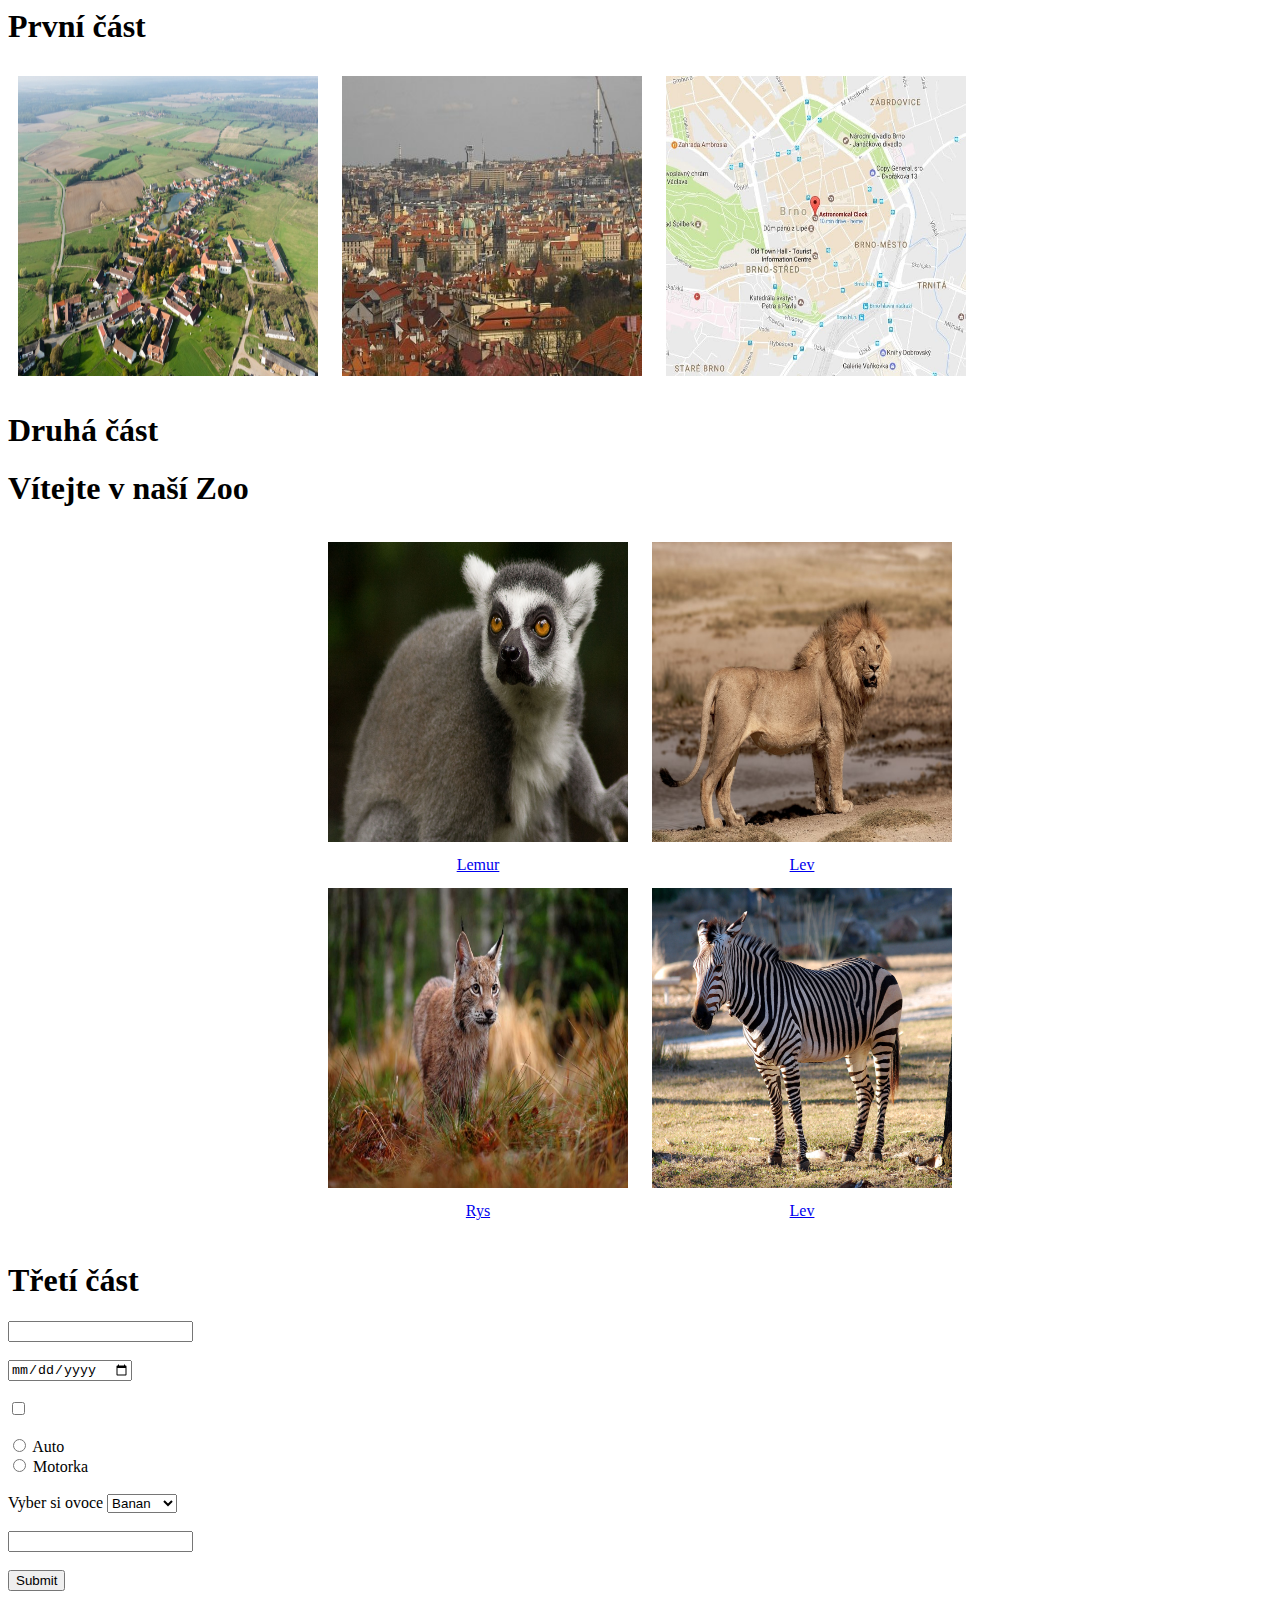
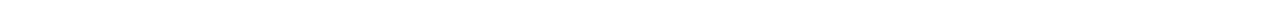
==== Cviceni_2/cv2.html @ 0ab5f303 "TIS - cv1,2" ====
<!DOCTYPE HTML PUBLIC "-//W3C//DTD HTML 4.01 Transitional//EN">
<html>
  <head>
  <meta http-equiv="content-type" content="text/html; charset=utf-8">
  <meta name="generator" content="PSPad editor, www.pspad.com">
  <title>Cviení 2 - cech23</title>
  <style>
  img{
    width: 300px;
    height: 300px;
    padding: 10px;
  }
  .center{
    display: flex;
    justify-content: center;
  }
  td{
    text-align: center;
  }
  </style>
  </head>
  <body>
  <h1>První část</h1>
  <a href="vesnice.html"><img src="./cv2Images/vesnice.jpeg"></a>
  <a href="mesto.html"><img src="./cv2Images/mesto.jpg"></a>
  <a href="mapa.html"><img src="./cv2Images/mapa.jpg"></a>
  <h1>Druhá část</h1>
  <h1>Vítejte v naší Zoo</h1>

  <table class="center">
    <tr>
        <td><a href="lemur.html"><img src="./cv2Images/lemur.jpg"></a></td>   <td><a href="lev.html"><img src="./cv2Images/lev.jpg"></a></td>
    </tr>
    <tr>
        <td><a href="lemur.html">Lemur</a></td>   <td><a href="lev.html">Lev</a></td>
    </tr>
    <tr>
        <td><a href="rys.html"><img src="./cv2Images/rys.jpg"></a></td>   <td><a href="zebra.html"><img src="./cv2Images/zebra.jpg"></a></td>
    </tr>
    <tr>
        <td><a href="rys.html">Rys</a></td>   <td><a href="lemur.html">Lev</a></td>
    </tr>
  </table>
<br>
<h1>Třetí část</h1>
    <form>
        <input type="text">
        <br>
        <br>
        <input type="date" id="date" name="date">
        <br>
        <br>
        <input type="checkbox" id="vehicle1" name="vehicle1" value="Bike">
        <br>
        <br>
        <input type="radio" id="auto" name="DopravniProstredek" value="Auto">
        <label for="auto">Auto</label><br>
        <input type="radio" id="motorka" name="DopravniProstredek" value="Motorka">
        <label for="motorka">Motorka</label>
        <br>
        <br>
        <label for="ovoce">Vyber si ovoce</label>
        <select id="ovoce" name="ovoce">
  <option value="banan">Banan</option>
  <option value="Jablko">Jablko</option>
  <option value="sveska">Švestka</option>
  <option value="vino">Víno</option>
</select>
<br>
<br>
<input type="textarea" id="textarea" name="textarea">
<br>
<br>
<input type="submit" value="Submit">
    </form>  
  </body>
</html>
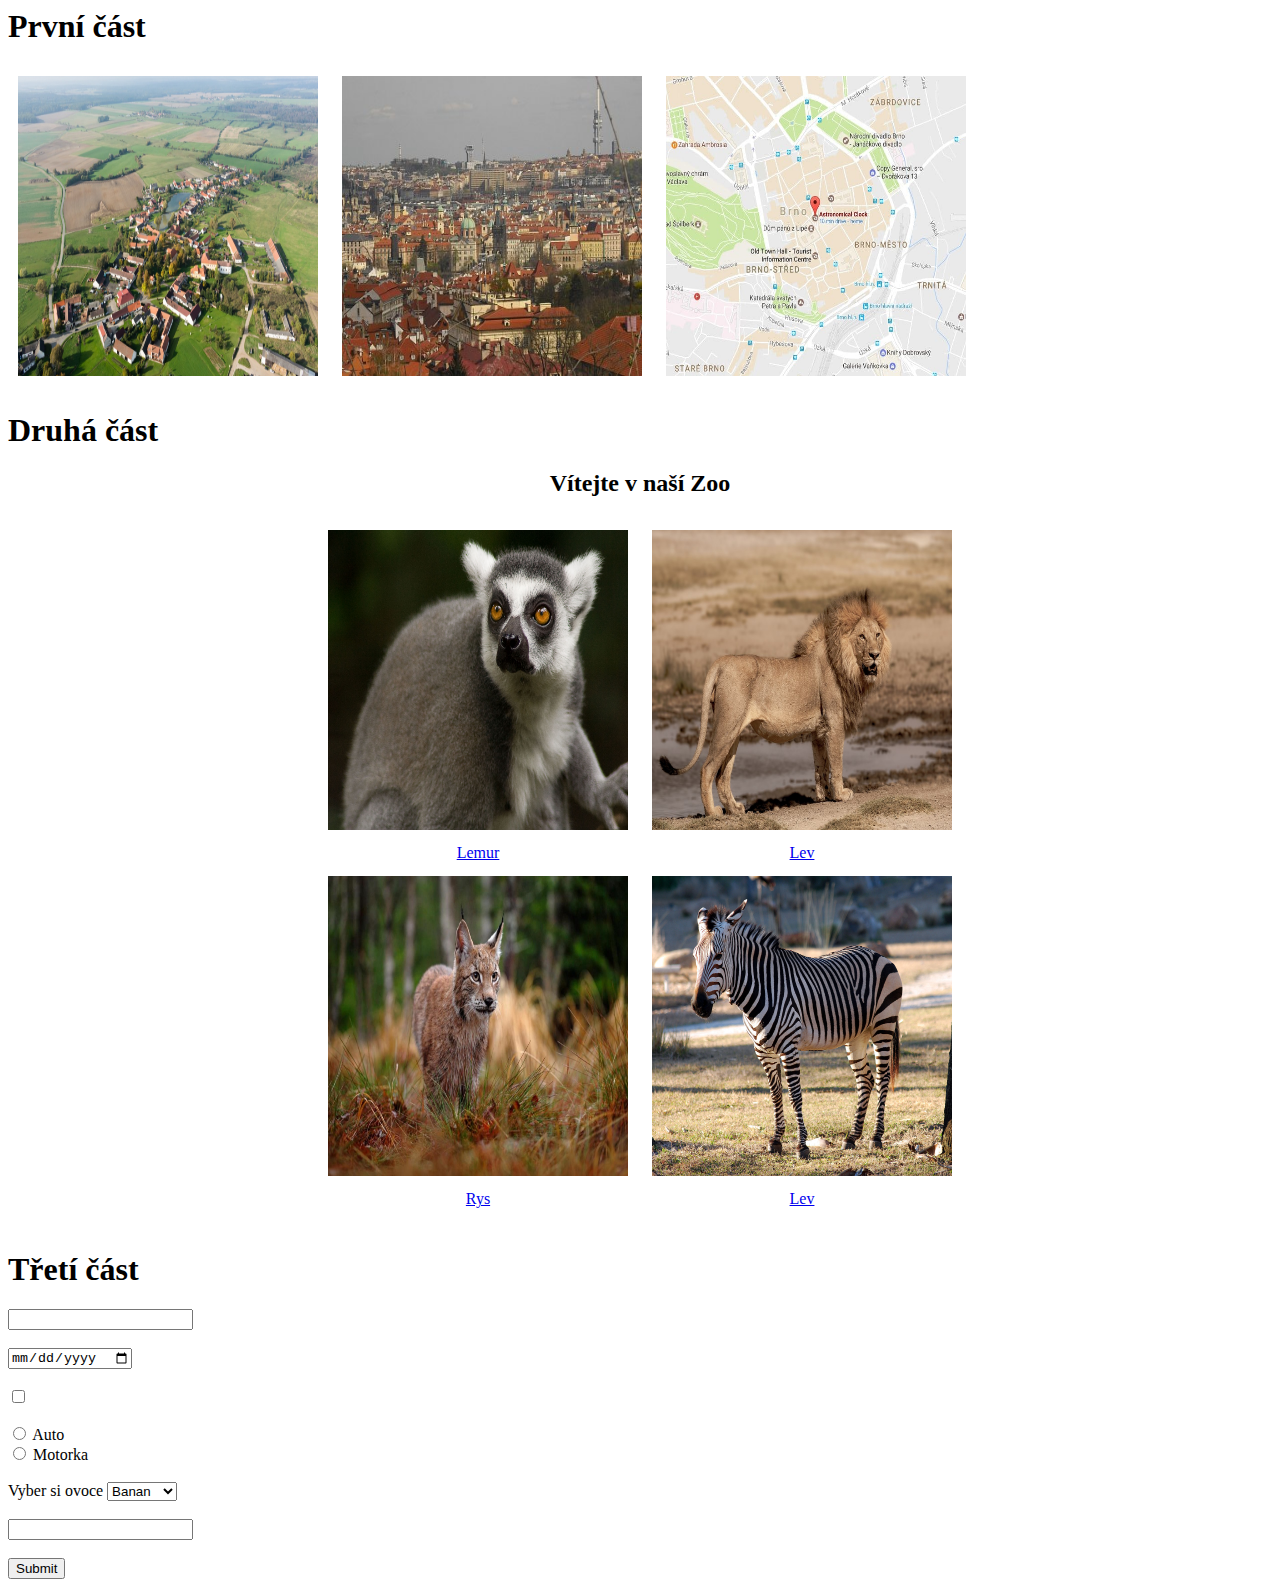
==== commit d427e904: "zarovaní h2 na střed" ====
--- a/Cviceni_2/cv2.html
+++ b/Cviceni_2/cv2.html
@@ -17,6 +17,10 @@
   td{
     text-align: center;
   }
+  h2{
+    display: flex;
+    justify-content: center;
+  }
   </style>
   </head>
   <body>
@@ -25,7 +29,7 @@
   <a href="mesto.html"><img src="./cv2Images/mesto.jpg"></a>
   <a href="mapa.html"><img src="./cv2Images/mapa.jpg"></a>
   <h1>Druhá část</h1>
-  <h1>Vítejte v naší Zoo</h1>
+  <h2>Vítejte v naší Zoo</h2>
 
   <table class="center">
     <tr>
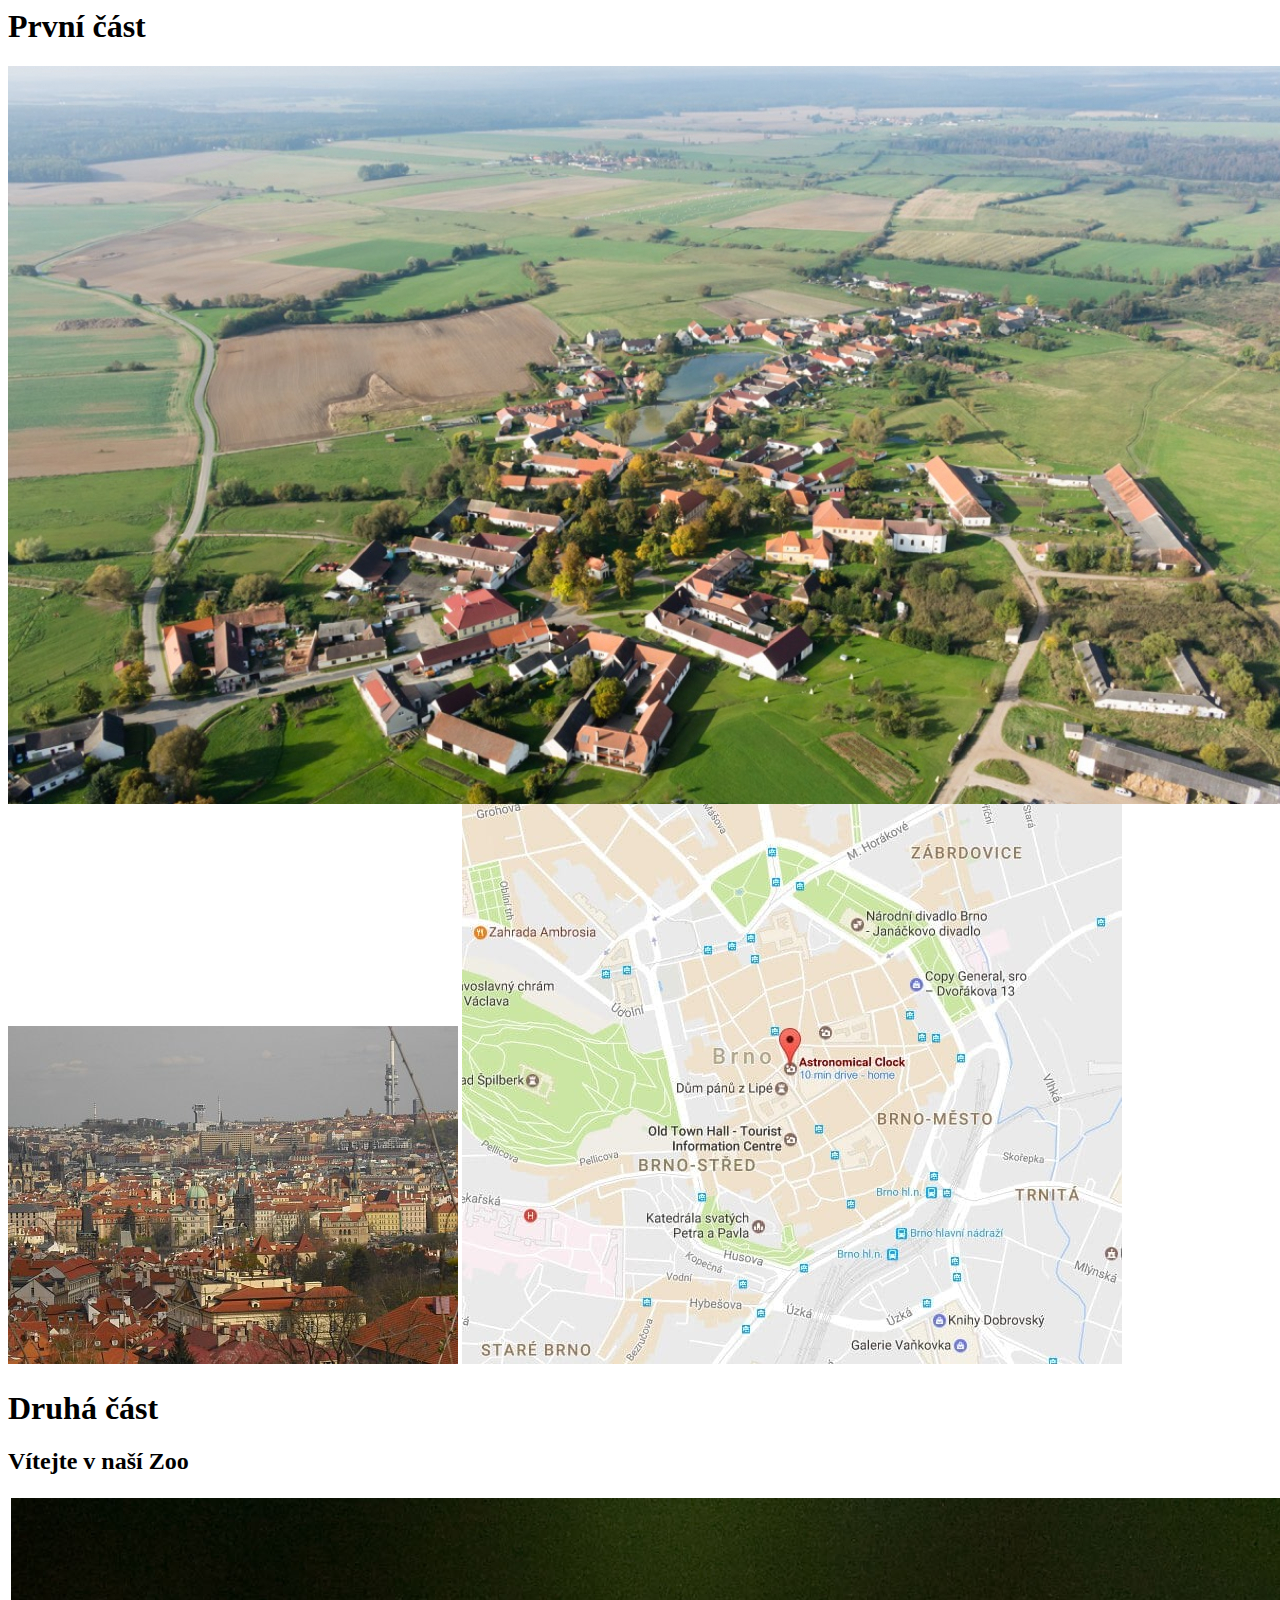
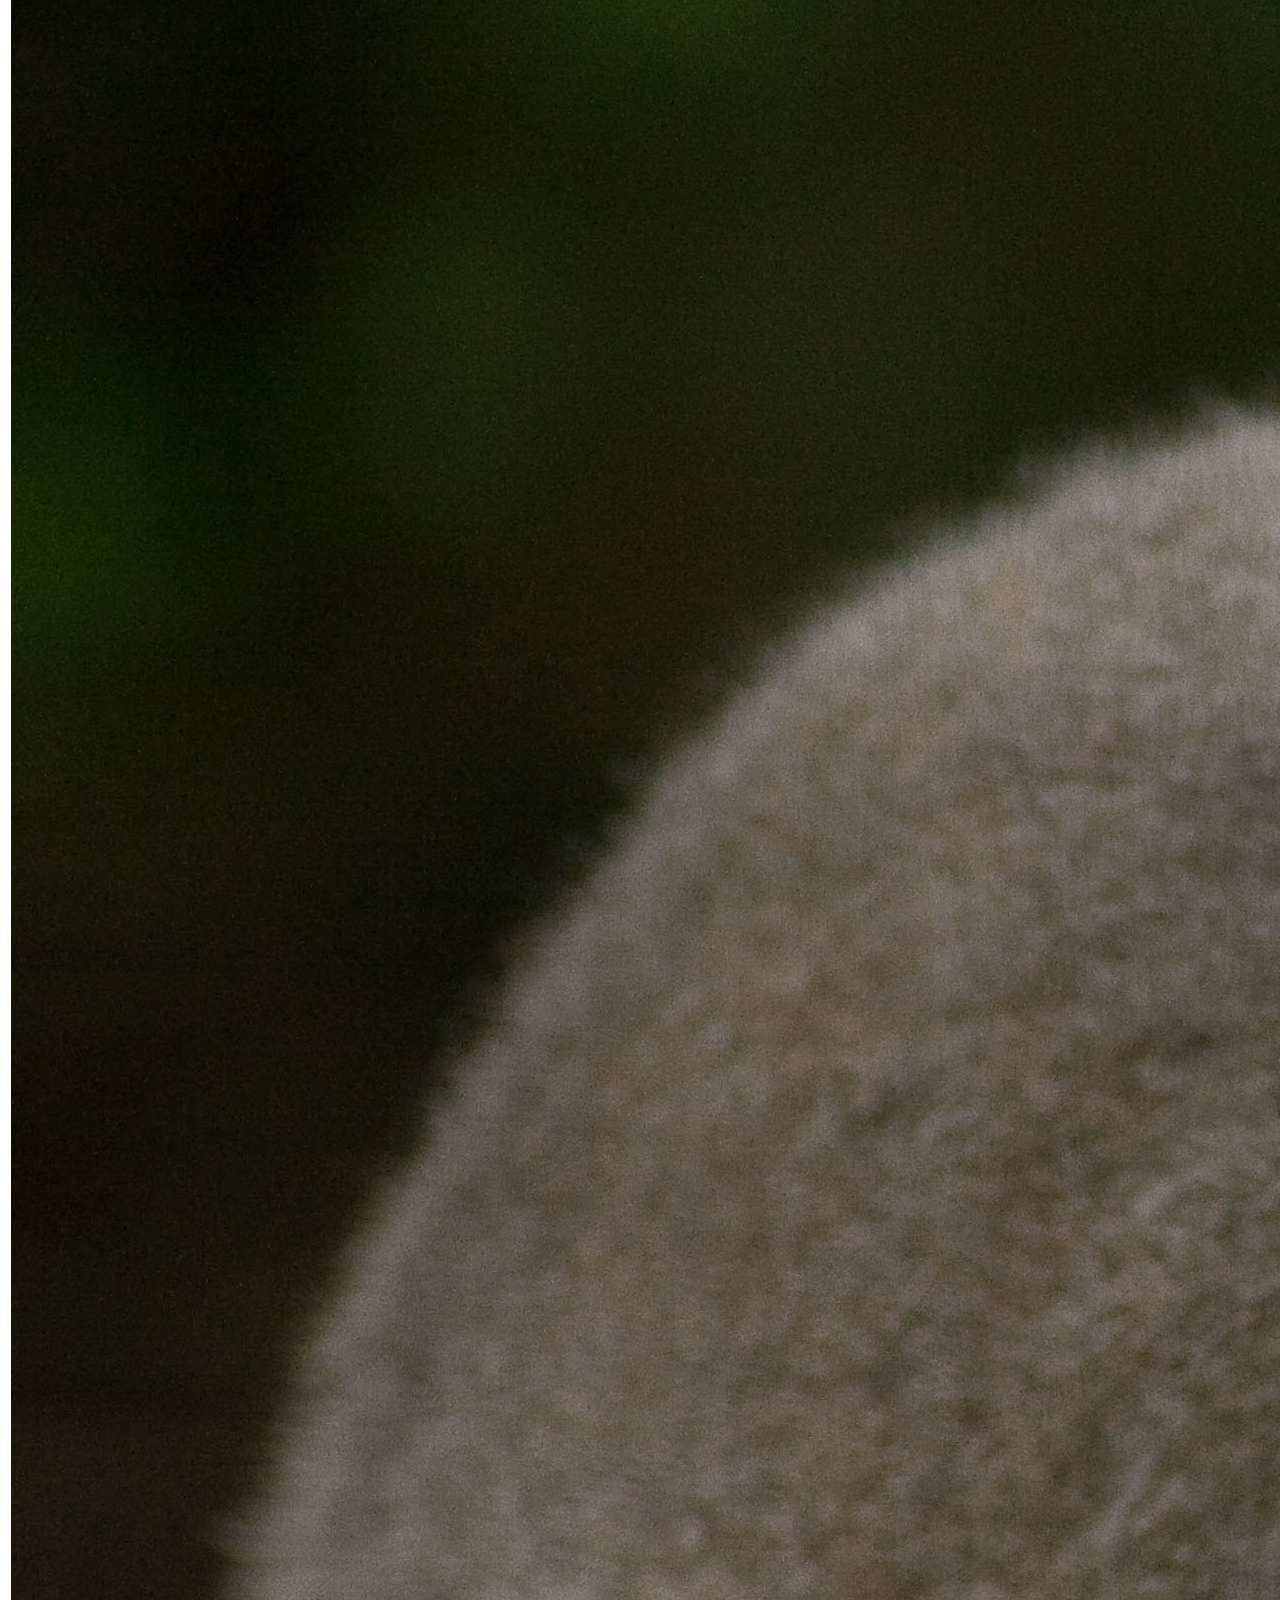
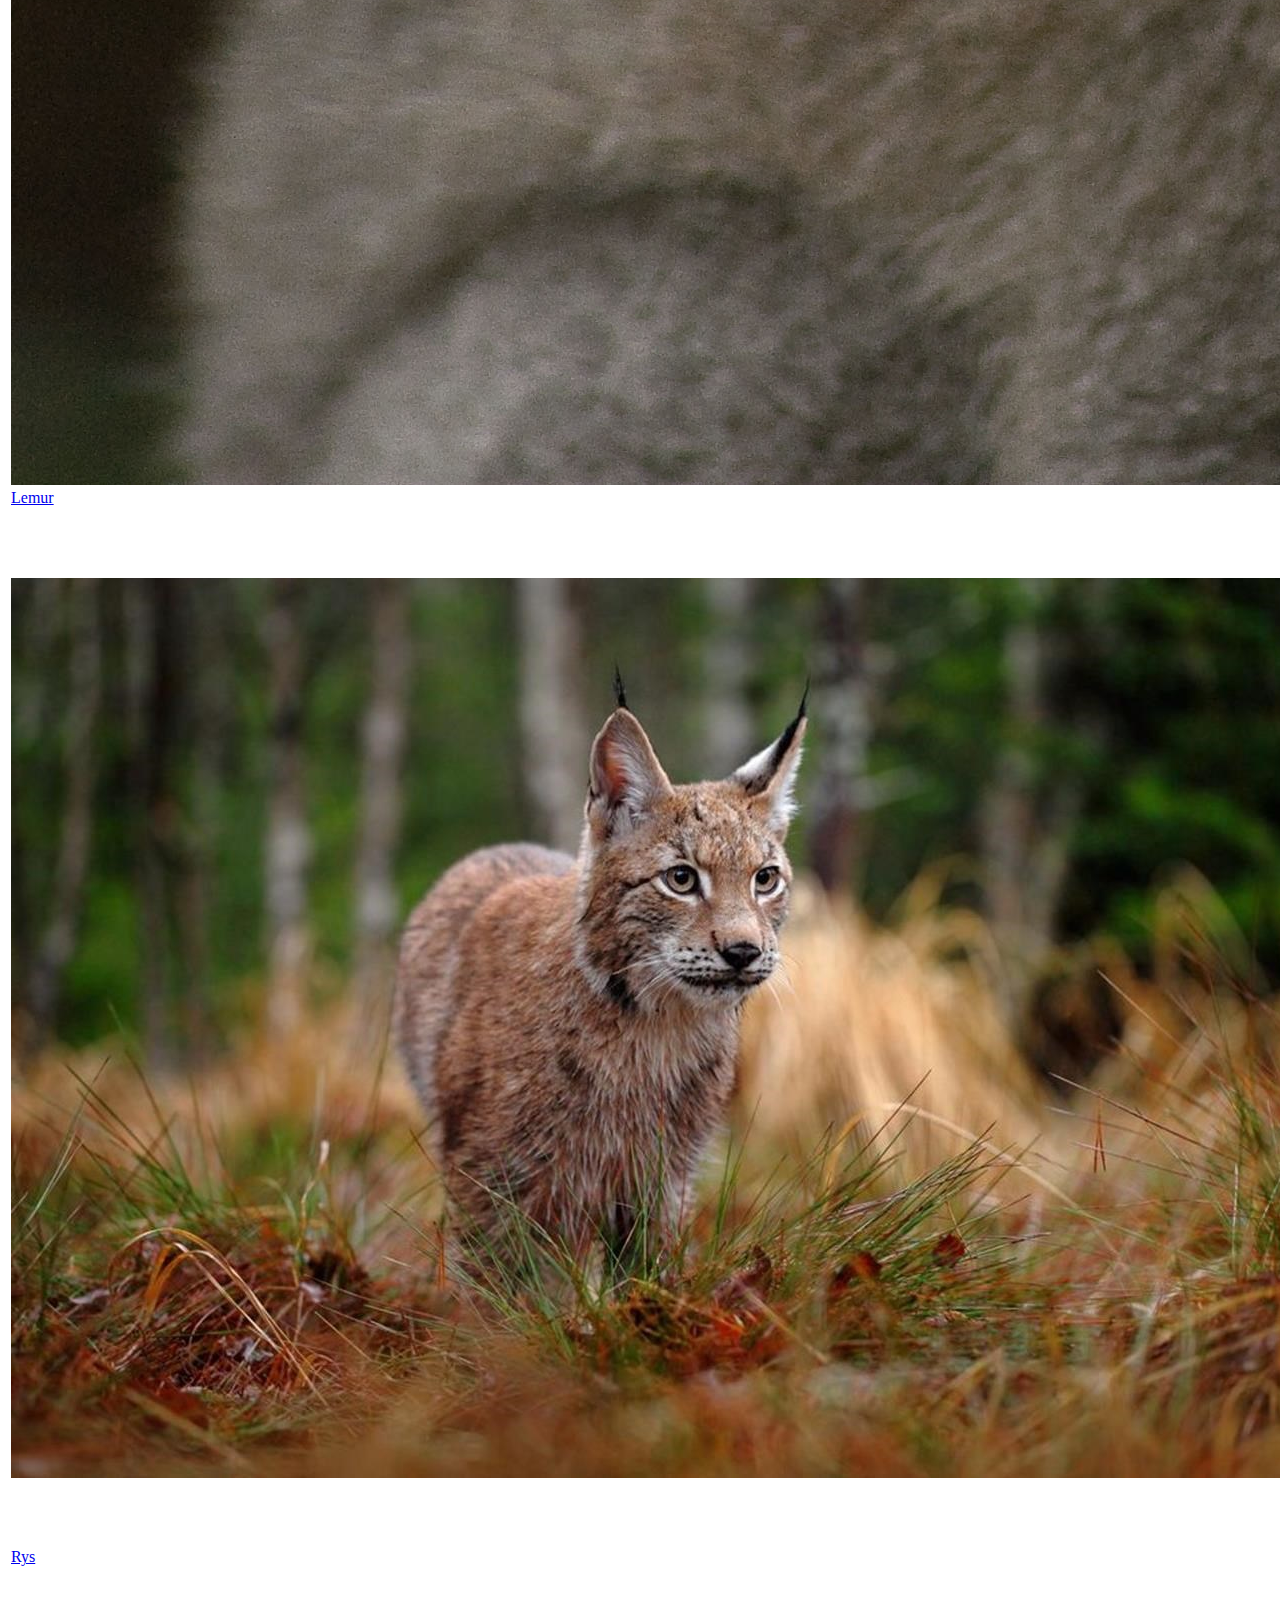
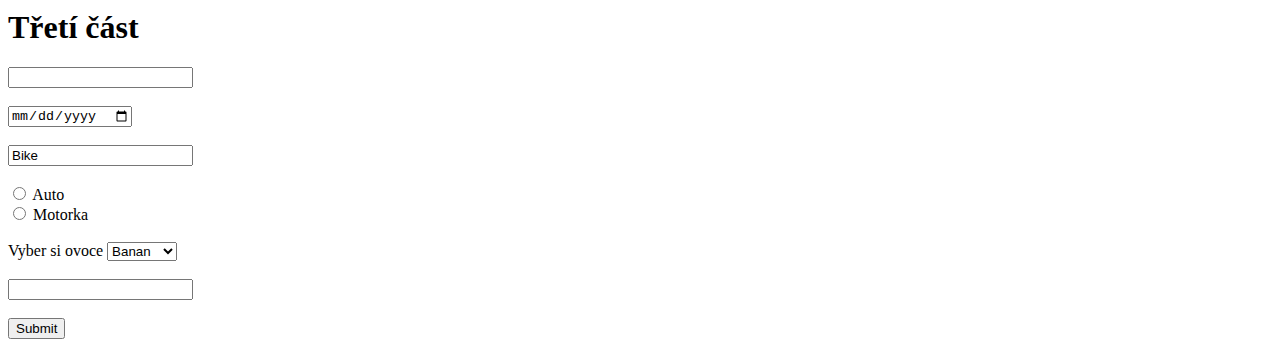
==== commit 7538695e: "Modify Styles.css & cv2.html" ====
--- a/Cviceni_2/cv2.html
+++ b/Cviceni_2/cv2.html
@@ -3,43 +3,26 @@
   <head>
   <meta http-equiv="content-type" content="text/html; charset=utf-8">
   <meta name="generator" content="PSPad editor, www.pspad.com">
+  <link href="styles.css" type="stylesheet">
   <title>Cviení 2 - cech23</title>
-  <style>
-  img{
-    width: 300px;
-    height: 300px;
-    padding: 10px;
-  }
-  .center{
-    display: flex;
-    justify-content: center;
-  }
-  td{
-    text-align: center;
-  }
-  h2{
-    display: flex;
-    justify-content: center;
-  }
-  </style>
   </head>
   <body>
   <h1>První část</h1>
-  <a href="vesnice.html"><img src="./cv2Images/vesnice.jpeg"></a>
-  <a href="mesto.html"><img src="./cv2Images/mesto.jpg"></a>
-  <a href="mapa.html"><img src="./cv2Images/mapa.jpg"></a>
+  <a href="vesnice.html"><img src="./cv2Images/vesnice.jpeg" alt="vesnice"></a>
+  <a href="mesto.html"><img src="./cv2Images/mesto.jpg" alt="mesto"></a>
+  <a href="mapa.html"><img src="./cv2Images/mapa.jpg" alt="mapa"></a>
   <h1>Druhá část</h1>
   <h2>Vítejte v naší Zoo</h2>
 
   <table class="center">
     <tr>
-        <td><a href="lemur.html"><img src="./cv2Images/lemur.jpg"></a></td>   <td><a href="lev.html"><img src="./cv2Images/lev.jpg"></a></td>
+        <td><a href="lemur.html"><img src="./cv2Images/lemur.jpg" alt="lemur"></a></td>   <td><a href="lev.html"><img src="./cv2Images/lev.jpg" alt="lev"></a></td>
     </tr>
     <tr>
         <td><a href="lemur.html">Lemur</a></td>   <td><a href="lev.html">Lev</a></td>
     </tr>
     <tr>
-        <td><a href="rys.html"><img src="./cv2Images/rys.jpg"></a></td>   <td><a href="zebra.html"><img src="./cv2Images/zebra.jpg"></a></td>
+        <td><a href="rys.html"><img src="./cv2Images/rys.jpg" alt="rys"></a></td>   <td><a href="zebra.html"><img src="./cv2Images/zebra.jpg" alt="zebra"></a></td>
     </tr>
     <tr>
         <td><a href="rys.html">Rys</a></td>   <td><a href="lemur.html">Lev</a></td>
@@ -47,14 +30,14 @@
   </table>
 <br>
 <h1>Třetí část</h1>
-    <form>
+    <form action="http://www.example.com/example.htm">
         <input type="text">
         <br>
         <br>
         <input type="date" id="date" name="date">
         <br>
         <br>
-        <input type="checkbox" id="vehicle1" name="vehicle1" value="Bike">
+        <input type="text" id="vehicle1" name="vehicle1" value="Bike">
         <br>
         <br>
         <input type="radio" id="auto" name="DopravniProstredek" value="Auto">
--- a/Cviceni_2/styles.css
+++ b/Cviceni_2/styles.css
@@ -0,0 +1,19 @@
+img{
+    width: 300px;
+    height: 300px;
+    padding: 10px;
+  }
+  .center{
+    display: flex;
+    justify-content: center;
+  }
+  td{
+    text-align: center;
+  }
+  h2{
+    display: flex;
+    justify-content: center;
+  }
+  body{
+    background-color: red;
+  }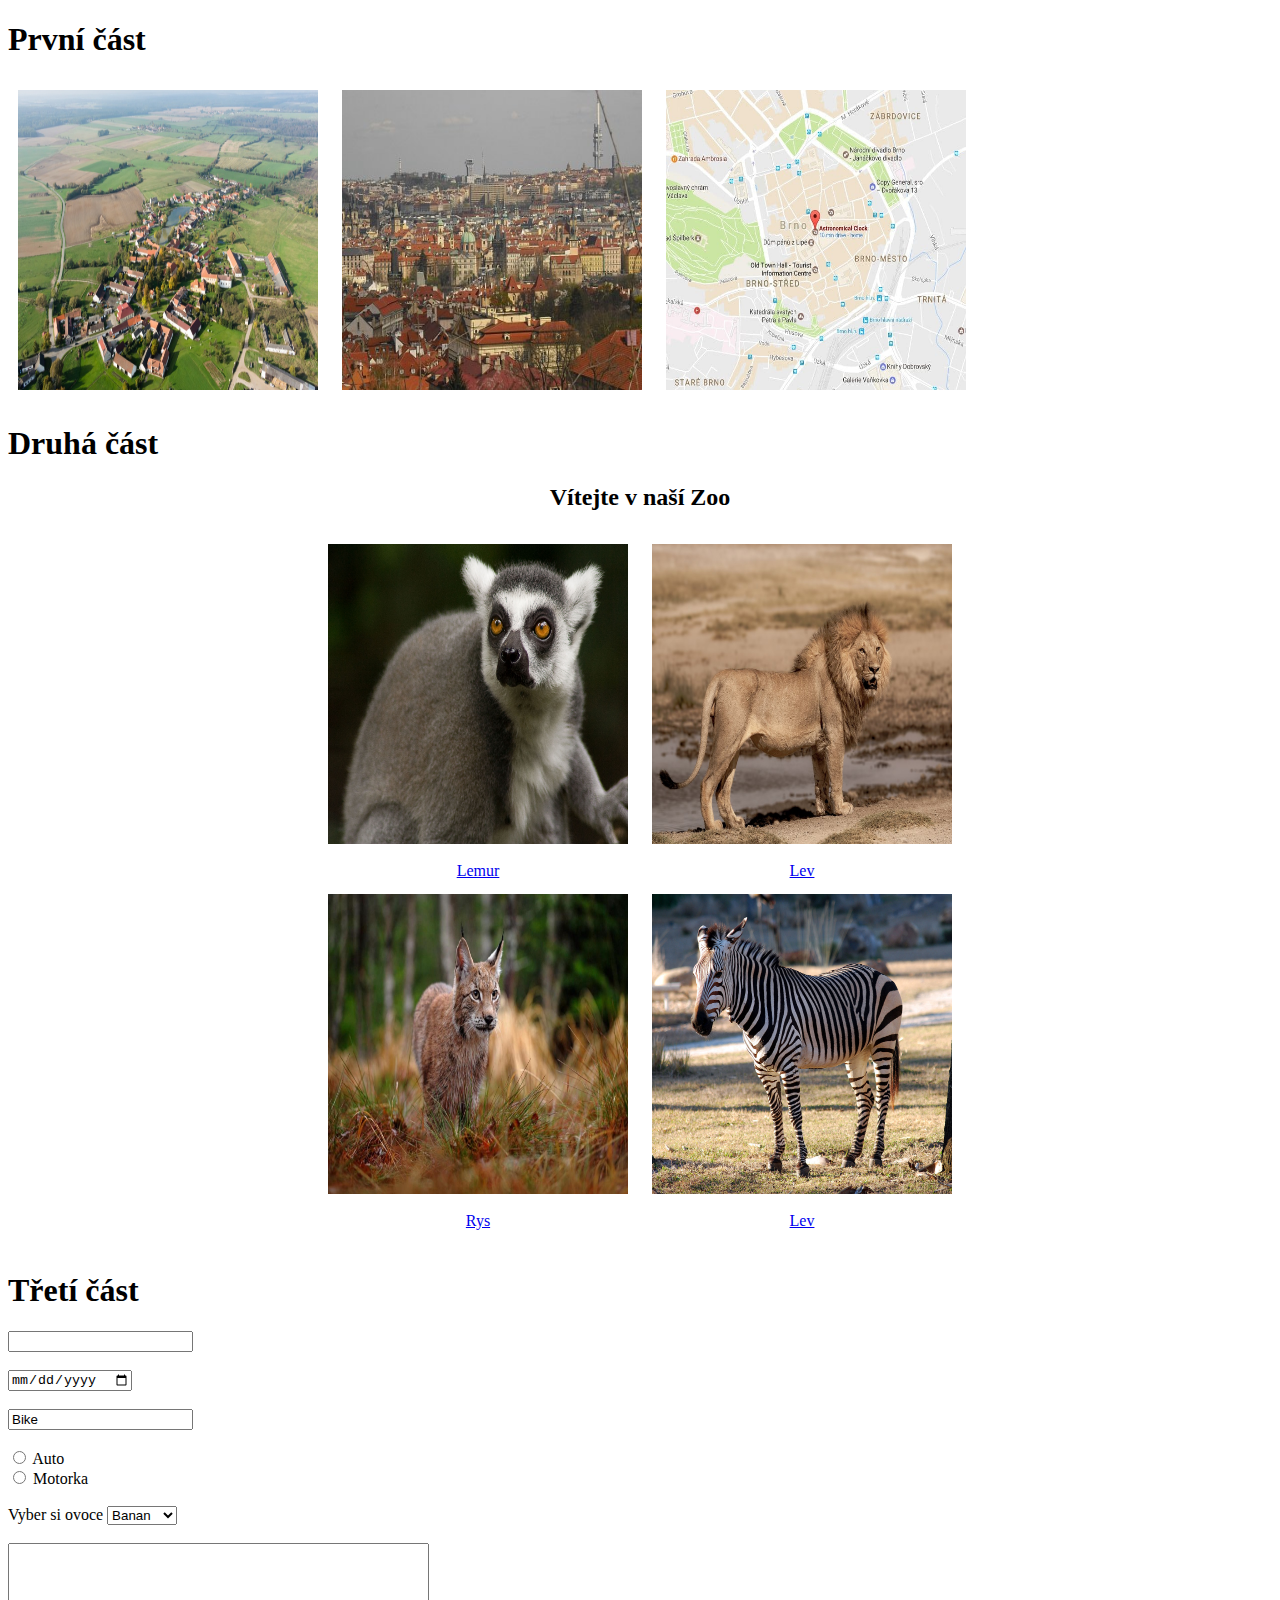
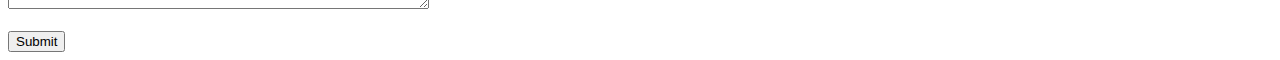
==== commit 52f76619: "Vyřešený úkol 2" ====
--- a/Cviceni_2/cv2.html
+++ b/Cviceni_2/cv2.html
@@ -1,9 +1,9 @@
-<!DOCTYPE HTML PUBLIC "-//W3C//DTD HTML 4.01 Transitional//EN">
-<html>
+<!DOCTYPE html>
+<html lang="en">
   <head>
   <meta http-equiv="content-type" content="text/html; charset=utf-8">
   <meta name="generator" content="PSPad editor, www.pspad.com">
-  <link href="styles.css" type="stylesheet">
+  <link rel="stylesheet" href="styles.css">
   <title>Cviení 2 - cech23</title>
   </head>
   <body>
@@ -34,7 +34,7 @@
         <input type="text">
         <br>
         <br>
-        <input type="date" id="date" name="date">
+        <input type="date" id="datum" name="datum">
         <br>
         <br>
         <input type="text" id="vehicle1" name="vehicle1" value="Bike">
@@ -55,7 +55,7 @@
 </select>
 <br>
 <br>
-<input type="textarea" id="textarea" name="textarea">
+<textarea id="textarea" name="textarea" rows="4" cols="50"></textarea>
 <br>
 <br>
 <input type="submit" value="Submit">
--- a/Cviceni_2/styles.css
+++ b/Cviceni_2/styles.css
@@ -13,7 +13,4 @@
   h2{
     display: flex;
     justify-content: center;
-  }
-  body{
-    background-color: red;
   }